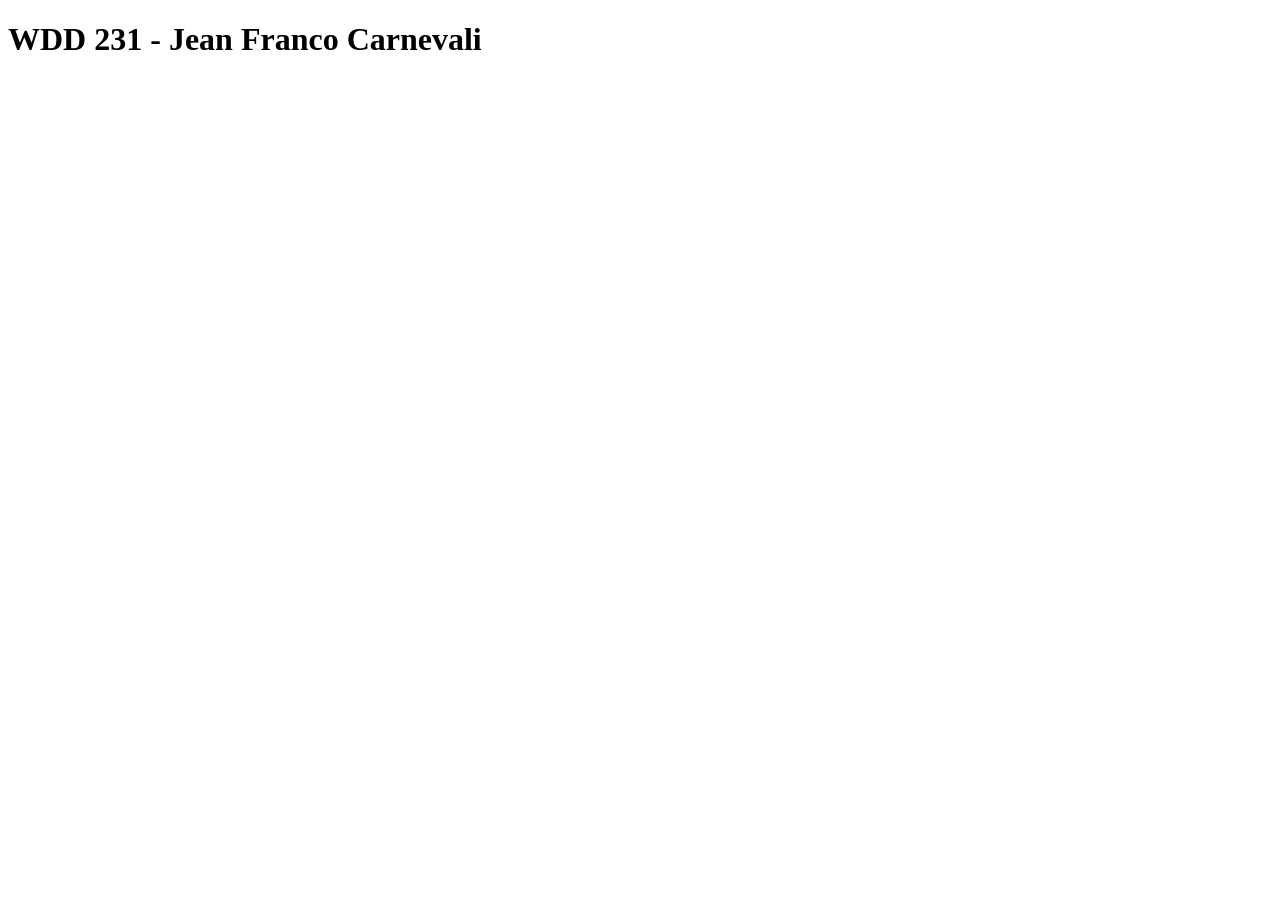
==== index.html @ 4842c0a7 "Initial Commit" ====
<!DOCTYPE html>
<html lang="en">
<head>
    <meta charset="UTF-8">
    <meta name="viewport" content="width=device-width, initial-scale=1.0">
    <title>WDD 231</title>
</head>
<body>
    <h1>WDD 231 - Jean Franco Carnevali</h1>
</body>
</html>
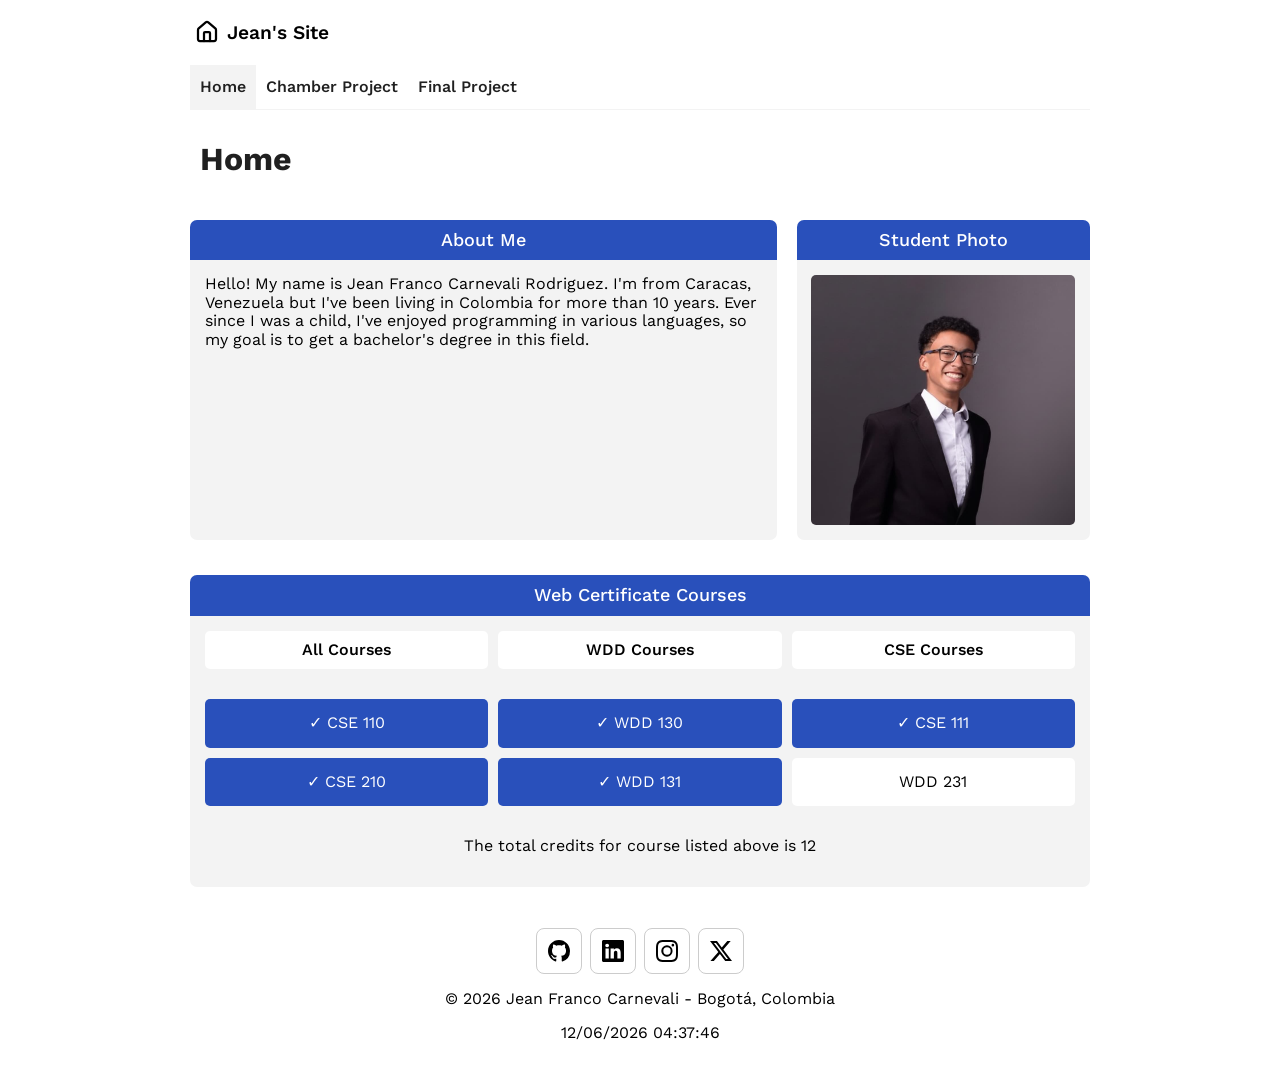
==== commit 35ee8835: "W01 Assignment: Course Home Page" ====
--- a/index.html
+++ b/index.html
@@ -3,9 +3,63 @@
 <head>
     <meta charset="UTF-8">
     <meta name="viewport" content="width=device-width, initial-scale=1.0">
-    <title>WDD 231</title>
+    <meta name="description" content="Jean Franco Carnevali - WDD 231 BYU - Home Page">
+    <meta name="author" content="Jean Franco Carnevali">
+    <title>WDD 231 - Home Page | Jean Franco Carnevali</title>
+
+    <link rel="preconnect" href="https://fonts.googleapis.com">
+    <link rel="preconnect" href="https://fonts.gstatic.com" crossorigin>
+    <link href="https://fonts.googleapis.com/css2?family=Google+Sans:ital,opsz,wght@0,17..18,400..700;1,17..18,400..700&family=Work+Sans:ital,wght@0,100..900;1,100..900&display=swap" rel="stylesheet">
+    <link rel="stylesheet" href="styles/normalize.css">
+    <link rel="stylesheet" href="styles/base.css">
+    <link rel="stylesheet" href="styles/larger.css">
 </head>
 <body>
-    <h1>WDD 231 - Jean Franco Carnevali</h1>
+    <header>
+        <img src="images/house.svg" alt="Home Icon">
+        <span>Jean's Site</span>
+        <button id="ham-btn" class="hamburger" aria-label="Toggle Menu"></button>
+    </header>
+    <nav id="nav-bar" class="navigation">
+        <ul>
+            <li class="current"><a href="#" aria-current="page">Home</a></li>
+            <li><a href="#">Chamber Project</a></li>
+            <li><a href="#">Final Project</a></li>
+        </ul>
+    </nav>
+    <main>
+        <h1>Home</h1>
+        <section class="about">
+            <h2>About Me</h2>
+            <p>Hello! My name is Jean Franco Carnevali Rodriguez. I'm from Caracas, Venezuela but I've been living in Colombia for more than 10 years. Ever since I was a child, I've enjoyed programming in various languages, so my goal is to get a bachelor's degree in this field.</p>
+        </section>
+        <section class="photo">
+            <h2>Student Photo</h2>
+            <img src="images/profile.jpg" alt="Jean Franco Carnevali">
+        </section>
+        <section class="certificate">
+            <h2>Web Certificate Courses</h2>
+            <div class="filters">
+                <button type="button" id="all">All Courses</button>
+                <button type="button" id="wdd">WDD Courses</button>
+                <button type="button" id="cse">CSE Courses</button>
+            </div>
+            <div class="courses" id="course-card"></div>
+            <p class="credits">The total credits for course listed above is <span id="total-credits">0</span></p>
+        </section>
+    </main>
+    <footer>
+        <div class="social">
+            <a href="https://github.com/jcarnevali1/wdd231" target="_blank"><img src="images/github.svg" alt="GitHub" width="16" height="16"></a>
+            <a href="https://www.linkedin.com/feed/" target="_blank"><img src="images/linkedin.svg" alt="LinkedIn" width="16" height="16"></a>
+            <a href="https://www.instagram.com/" target="_blank"><img src="images/instagram.svg" alt="Instagram" width="16" height="16"></a>
+            <a href="https://x.com/home" target="_blank"><img src="images/twitter-x.svg" alt="Twitter" width="16" height="16"></a>
+        </div>
+        <p>© <span id="currentyear"></span> Jean Franco Carnevali - Bogotá, Colombia</p>
+        <p id="lastModified"></p>
+    </footer>
+    <script src="scripts/navigation.js"></script>
+    <script src="scripts/date.js"></script>
+    <script src="scripts/courses.js"></script>
 </body>
 </html>
--- a/styles/base.css
+++ b/styles/base.css
@@ -0,0 +1,219 @@
+* {
+    font-family: "Work Sans", sans-serif;
+}
+
+:root {
+    --primary-color: #2950bb;
+    --background-color: #fff;
+    --secondary-color: #202020;
+    --third-color: #f3f3f3;
+}
+
+
+header {
+    display: grid;
+    grid-template-columns: 24px auto 44px;
+    padding: 20px 0 20px 10px;
+    align-items: end;
+    border-bottom: solid 1px var(--background-color);
+    column-gap: 8px;
+}
+
+header img {
+    display: block;
+    width: 100%;
+    height: auto;
+}
+
+header span {
+    font-size: 1.2rem;
+    color: #000;
+    font-weight: 570;
+}
+
+.hamburger {
+    background: none;
+    border: none;
+    cursor: pointer;
+    font-size: 1.3rem;
+    font-family: Verdana, Geneva, Tahoma, sans-serif;
+}
+
+.hamburger::before {
+    content: "\2630";
+}
+
+.hamburger.show::before {
+    content: "\00D7";
+}
+
+
+
+.navigation {
+    display: none;
+    border-bottom: solid 1px var(--third-color);
+}
+
+.navigation.show {
+    display: block;
+}
+
+.navigation ul {
+    list-style-type: none;
+    margin: 0;
+    padding: 0;
+}
+
+.navigation a {
+    display: block;
+    padding: .8rem 10px;
+    color: var(--secondary-color);
+    text-decoration: none;
+    border-bottom: solid 1px var(--background-color);
+    font-weight: 550;
+}
+
+.navigation li.current {
+    background-color: var(--third-color);
+}
+
+.navigation a:hover {
+    background-color: var(--primary-color);
+    color: var(--background-color);
+}
+
+
+
+h1 {
+    margin-left: 10px;
+    color: var(--secondary-color);
+}
+
+
+
+footer {
+    padding: 1rem 10px;
+    text-align: center;
+}
+
+.social {
+    display: flex;
+    justify-content: center;
+    column-gap: 8px;
+}
+
+.social a {
+    display: flex;
+    align-items: center;
+    justify-content: center;
+    width: 44px;
+    height: 44px;
+    border: #ccc solid 1px;
+    border-radius: 8px;
+}
+
+.social img {
+    width: 22px;
+    height: 22px;
+}
+
+.social a:hover {
+    background-color: var(--background-color);
+}
+
+
+
+main {
+    padding: 10px;
+}
+
+section {
+    margin-bottom: 15px;
+    background-color: var(--third-color);
+    border-radius: 7px;
+}
+
+section h2 {
+    margin: 0;
+    color: var(--background-color);
+    background-color: var(--primary-color);
+    text-align: center;
+    font-weight: 500;
+    font-size: 18px;
+    padding: 10px;
+    border-top-right-radius: 7px;
+    border-top-left-radius: 7px;
+}
+
+.about p {
+    margin: 0;
+    padding: 15px;
+}
+
+.photo {
+    text-align: center;
+    padding-bottom: 15px;
+}
+
+.photo img {
+    display: block;
+    width: 90%;
+    height: auto;
+    border-radius: 5px;
+    margin: 15px auto 0;
+}
+
+.certificate {
+    padding-bottom: 15px;
+}
+
+.filters {
+    padding: 15px;
+}
+
+.filters {
+    display: grid;
+    grid-template-columns: repeat(3, 1fr);
+    gap: 10px;
+}
+
+.certificate button {
+    padding: 10px;
+    border-radius: 5px;
+    border: none;
+    background-color: var(--background-color);
+    cursor: pointer;
+    font-weight: 550;
+}
+
+.certificate button:hover {
+    background-color: #ddd;
+}
+
+.credits {
+    text-align: center;
+}
+
+
+.courses {
+    display: grid;
+    grid-template-columns: 1fr;
+    gap: 10px;
+    padding: 15px;
+}
+
+.courses div {
+    padding: 15px;
+    background-color: var(--background-color);
+    text-align: center;
+    border-radius: 5px;
+}
+
+.courses .completed {
+    background-color: var(--primary-color);
+    color: var(--background-color);
+}
+
+.courses .completed::before {
+    content: "✓ ";
+}
--- a/styles/larger.css
+++ b/styles/larger.css
@@ -0,0 +1,44 @@
+@media only screen and (min-width: 38rem) {
+
+    header, main, nav, footer {
+        max-width: 900px;
+        margin: 0 auto;
+    }
+
+    header {
+        grid-template-columns: 24px auto;
+    }
+
+    .hamburger {
+        display: none;
+    }
+
+    .navigation {
+        display: block;
+    }
+
+    .navigation ul {
+        display: flex;
+    }
+
+    .navigation a {
+        border: none;
+    }
+
+    main {
+        display: grid;
+        grid-template-columns: 2fr 1fr;
+        gap: 20px;
+    }
+
+    main h1, .certificate {
+        grid-column: 1 / -1;
+    }
+
+
+
+    .courses {
+        grid-template-columns: repeat(3, 1fr);
+    }
+    
+}
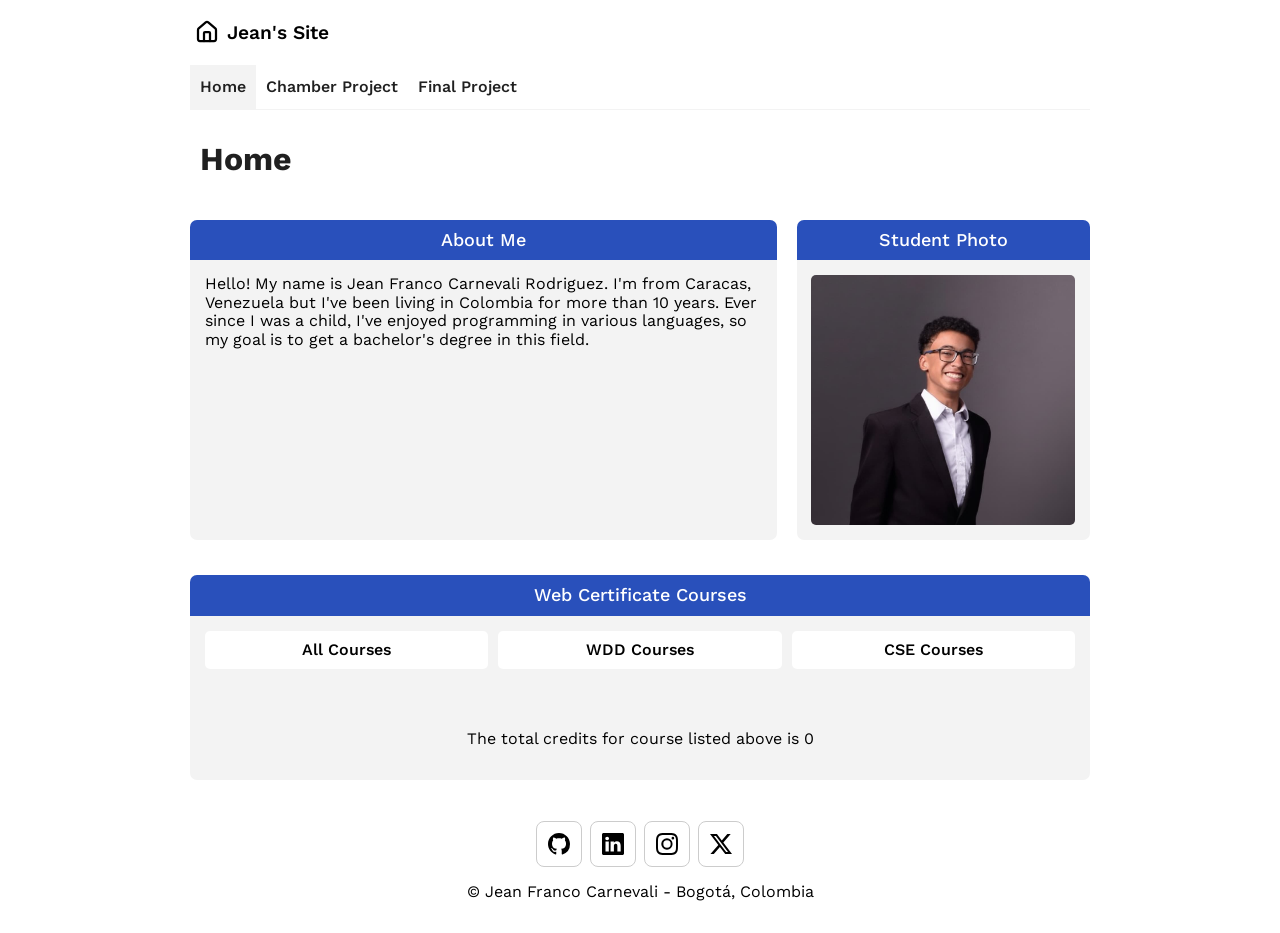
==== commit c205ec00: "W01 Assignment: Course Home Page" ====
--- a/index.html
+++ b/index.html
@@ -3,7 +3,7 @@
 <head>
     <meta charset="UTF-8">
     <meta name="viewport" content="width=device-width, initial-scale=1.0">
-    <meta name="description" content="Jean Franco Carnevali - WDD 231 BYU - Home Page">
+    <meta name="description" content="Jean Franco Carnevali - WDD 231 | Web Frontend Development I | BYU - Home Page">
     <meta name="author" content="Jean Franco Carnevali">
     <title>WDD 231 - Home Page | Jean Franco Carnevali</title>
 
@@ -13,6 +13,10 @@
     <link rel="stylesheet" href="styles/normalize.css">
     <link rel="stylesheet" href="styles/base.css">
     <link rel="stylesheet" href="styles/larger.css">
+
+    <script src="scripts/navigation.js"></script>
+    <script src="scripts/date.js"></script>
+    <script src="scripts/courses.js"></script>
 </head>
 <body>
     <header>
@@ -50,16 +54,13 @@
     </main>
     <footer>
         <div class="social">
-            <a href="https://github.com/jcarnevali1/wdd231" target="_blank"><img src="images/github.svg" alt="GitHub" width="16" height="16"></a>
-            <a href="https://www.linkedin.com/feed/" target="_blank"><img src="images/linkedin.svg" alt="LinkedIn" width="16" height="16"></a>
-            <a href="https://www.instagram.com/" target="_blank"><img src="images/instagram.svg" alt="Instagram" width="16" height="16"></a>
-            <a href="https://x.com/home" target="_blank"><img src="images/twitter-x.svg" alt="Twitter" width="16" height="16"></a>
+            <a href="https://github.com/jcarnevali1/wdd231" target="_blank"><img src="images/github.svg" alt="GitHub Logo" width="16" height="16"></a>
+            <a href="https://www.linkedin.com/feed/" target="_blank"><img src="images/linkedin.svg" alt="LinkedIn Logo" width="16" height="16"></a>
+            <a href="https://www.instagram.com/" target="_blank"><img src="images/instagram.svg" alt="Instagram Logo" width="16" height="16"></a>
+            <a href="https://x.com/home" target="_blank"><img src="images/twitter-x.svg" alt="Twitter Logo" width="16" height="16"></a>
         </div>
         <p>© <span id="currentyear"></span> Jean Franco Carnevali - Bogotá, Colombia</p>
         <p id="lastModified"></p>
     </footer>
-    <script src="scripts/navigation.js"></script>
-    <script src="scripts/date.js"></script>
-    <script src="scripts/courses.js"></script>
 </body>
 </html>
--- a/styles/base.css
+++ b/styles/base.css
@@ -167,14 +167,12 @@
     padding-bottom: 15px;
 }
 
-.filters {
-    padding: 15px;
-}
 
 .filters {
     display: grid;
     grid-template-columns: repeat(3, 1fr);
     gap: 10px;
+    padding: 15px;
 }
 
 .certificate button {
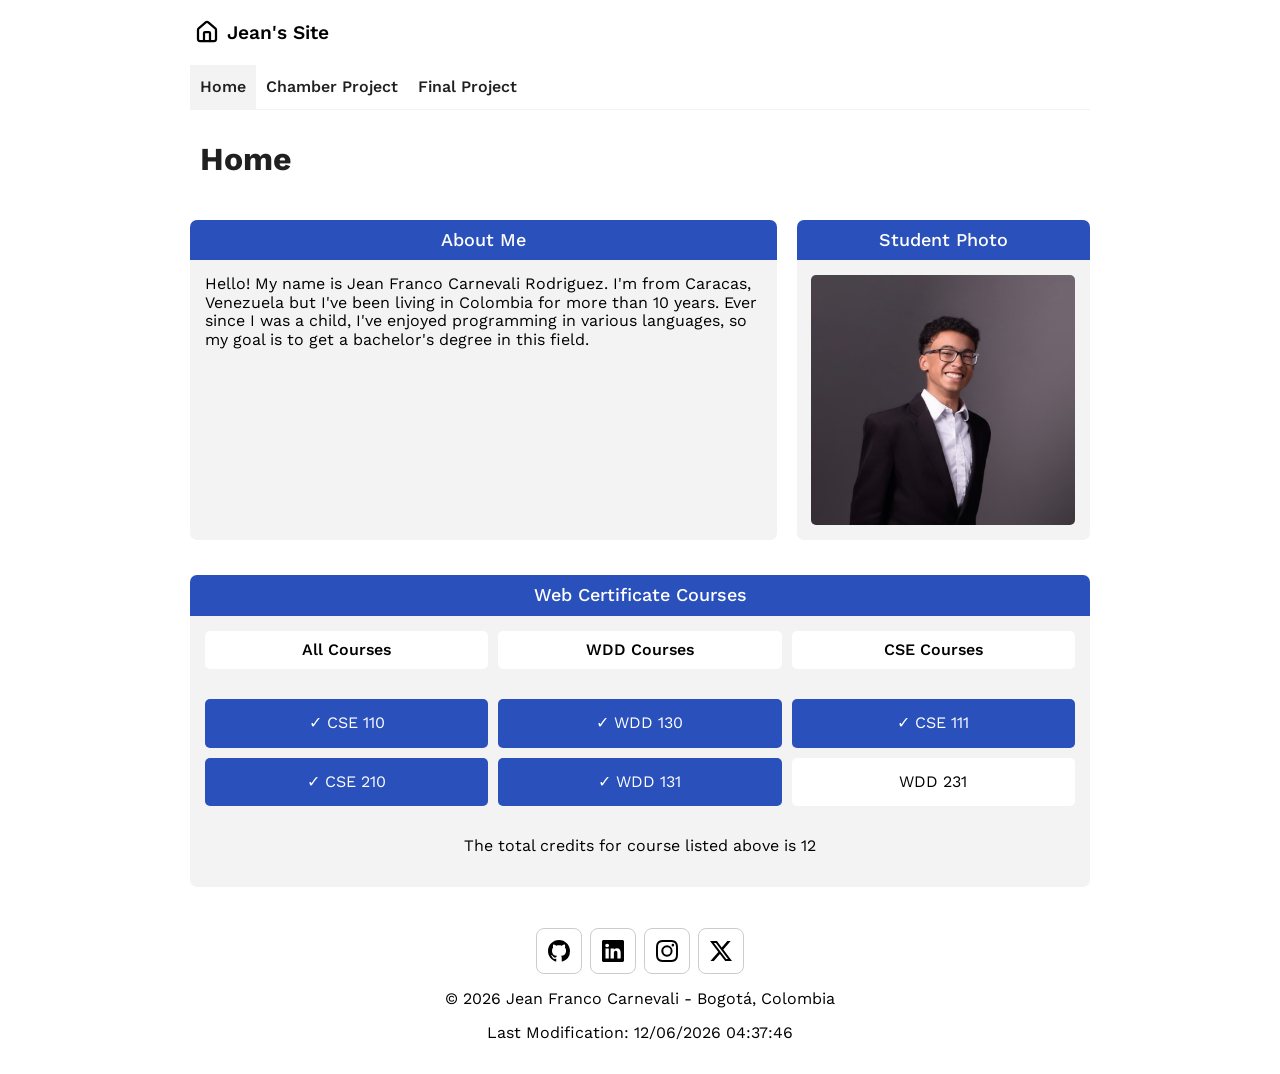
==== commit bba367b3: "W01 Assignment: Course Home Page" ====
--- a/index.html
+++ b/index.html
@@ -14,9 +14,9 @@
     <link rel="stylesheet" href="styles/base.css">
     <link rel="stylesheet" href="styles/larger.css">
 
-    <script src="scripts/navigation.js"></script>
-    <script src="scripts/date.js"></script>
-    <script src="scripts/courses.js"></script>
+    <script src="scripts/navigation.js" defer></script>
+    <script src="scripts/date.js" defer></script>
+    <script src="scripts/courses.js" defer></script>
 </head>
 <body>
     <header>
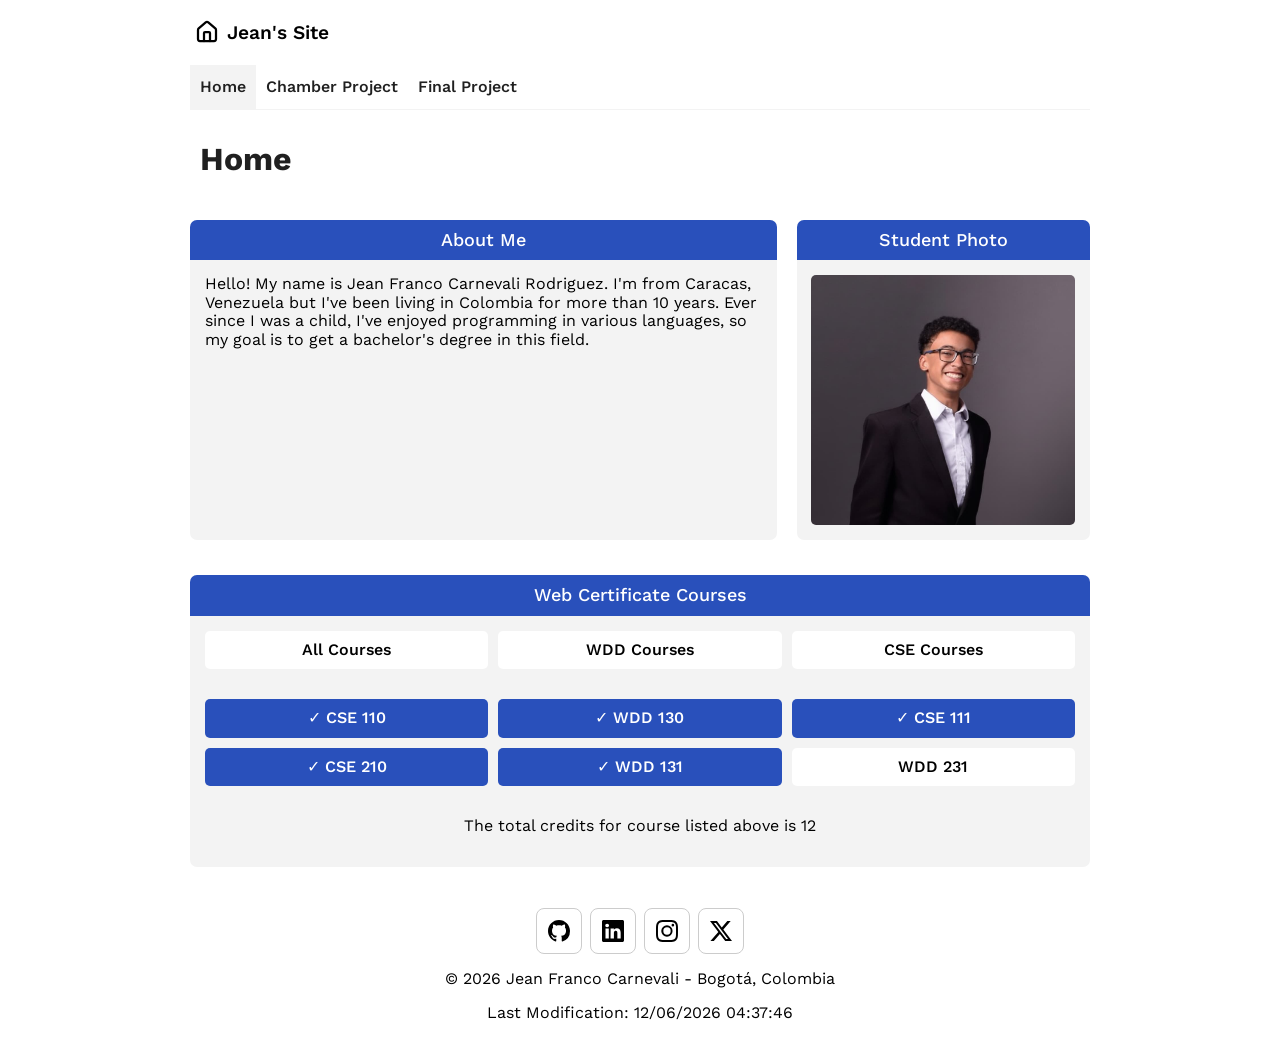
==== commit d8c5168e: "W03 Assignment: Chamber Home Page" ====
--- a/index.html
+++ b/index.html
@@ -17,6 +17,13 @@
     <script src="scripts/navigation.js" defer></script>
     <script src="scripts/date.js" defer></script>
     <script src="scripts/courses.js" defer></script>
+
+    <link rel="icon" href="favicon.ico">
+
+    <meta property="og:title" content="WDD 231 Home Page">
+    <meta property="og:description" content="BYU Web Frontend Development I Course Website">
+    <meta property="og:image" content="https://jcarnevali1.github.io/wdd231/images/profile.jpg">
+    <meta property="og:url" content="https://jcarnevali1.github.io/wdd231">
 </head>
 <body>
     <header>
@@ -51,6 +58,7 @@
             <div class="courses" id="course-card"></div>
             <p class="credits">The total credits for course listed above is <span id="total-credits">0</span></p>
         </section>
+        <dialog id="course-details"></dialog>
     </main>
     <footer>
         <div class="social">
--- a/styles/base.css
+++ b/styles/base.css
@@ -186,6 +186,7 @@
 
 .certificate button:hover {
     background-color: #ddd;
+    color: var(--secondary-color);
 }
 
 .credits {
@@ -214,4 +215,32 @@
 
 .courses .completed::before {
     content: "✓ ";
+}
+
+
+
+dialog {
+  border: 1px solid rgb(0 0 0 / 10%);
+  border-radius: .25rem;
+  padding: 1rem;
+  background-color: #fff;
+  box-shadow: 0 0 3rem #777;
+  width: 90%;
+  max-width: 600px;
+}
+
+dialog::backdrop {
+  background-color: rgb(0 0 0 / 50%);
+}
+
+dialog button {
+  position: absolute;
+  top: 23px;
+  right: 23px;
+  padding: .5rem 1rem;
+  border: 1px solid rgb(0 0 0 / 10%);
+}
+
+#closeModal {
+    cursor: pointer;
 }
